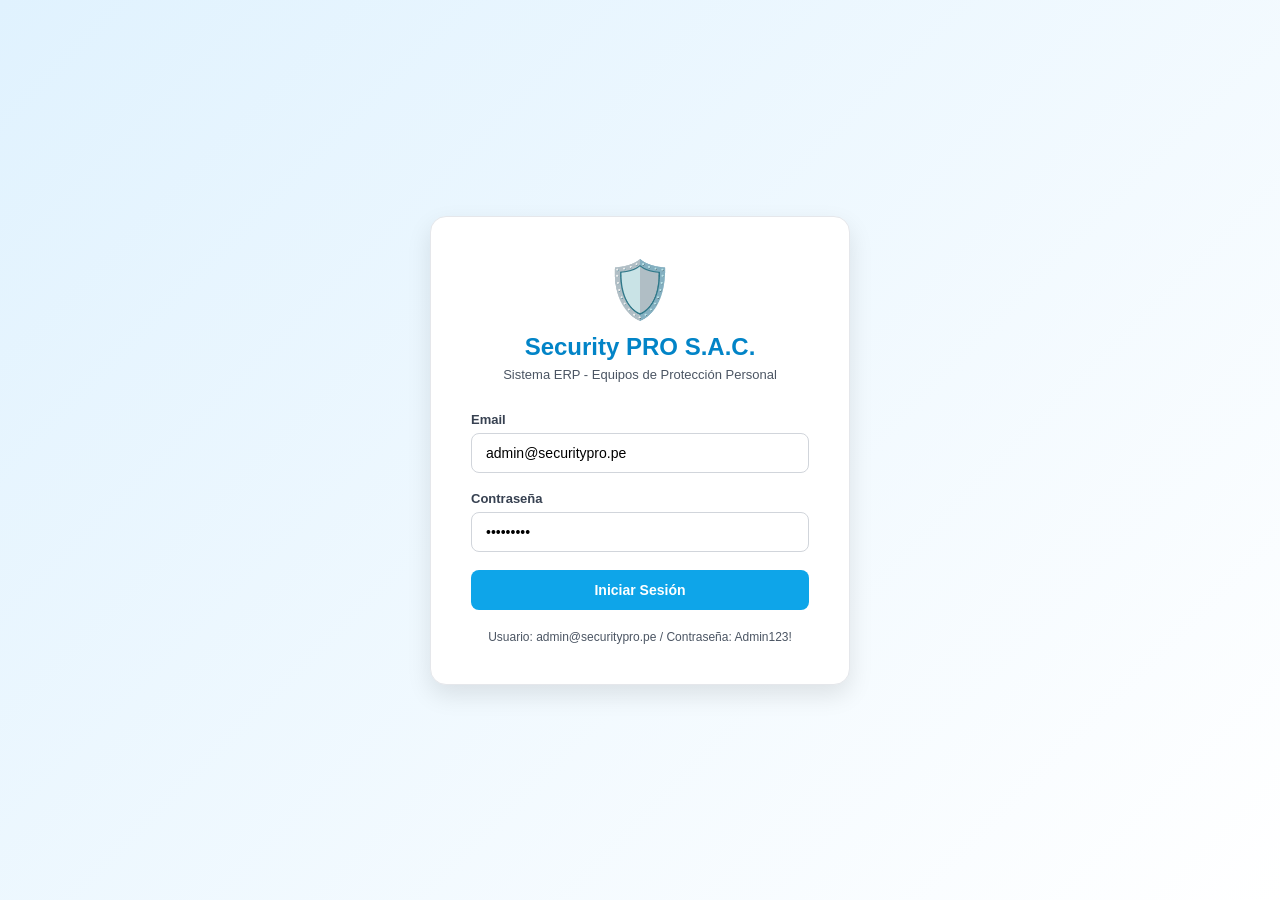
==== wwwroot/index.html @ b0b7c2b2 "Primer commit: subida inicial Security PRO SAC" ====
<!DOCTYPE html>
<html lang="es">
<head>
<meta charset="UTF-8">
<meta name="viewport" content="width=device-width, initial-scale=1.0">
<title>Security PRO S.A.C. - ERP</title>
<link rel="stylesheet" href="css/site.css">
</head>
<body>

<!-- PANTALLA LOGIN -->
<div id="loginView" class="login-container">
  <div class="login-card">
    <div class="logo-login">🛡️</div>
    <h1>Security PRO S.A.C.</h1>
    <p class="subtitle">Sistema ERP - Equipos de Protección Personal</p>
    <form id="loginForm">
      <div class="form-group">
        <label>Email</label>
        <input type="email" id="loginEmail" value="admin@securitypro.pe" required>
      </div>
      <div class="form-group">
        <label>Contraseña</label>
        <input type="password" id="loginPassword" value="Admin123!" required>
      </div>
      <button type="submit" class="btn-primary btn-block">Iniciar Sesión</button>
      <div id="loginError" class="alert-error" style="display:none;"></div>
    </form>
    <p class="login-hint">Usuario: admin@securitypro.pe / Contraseña: Admin123!</p>
  </div>
</div>

<!-- APLICACIÓN PRINCIPAL -->
<div id="appView" style="display:none;">
  <header class="topbar">
    <div class="topbar-left">
      <span class="logo">🛡️</span>
      <span class="brand">Security PRO S.A.C.</span>
    </div>
    <div class="topbar-right">
      <span id="userInfo" class="user-info"></span>
      <button class="btn-logout" onclick="logout()">Cerrar Sesión</button>
    </div>
  </header>

  <div class="layout">
    <aside class="sidebar">
      <nav id="menuNav"></nav>
    </aside>
    <main class="content" id="mainContent">
      <div class="welcome">
        <h2>Bienvenido al Sistema ERP</h2>
        <p>Seleccione una opción del menú lateral para comenzar.</p>
      </div>
    </main>
  </div>
</div>

<!-- MODAL GENÉRICO -->
<div id="modal" class="modal" style="display:none;">
  <div class="modal-content">
    <div class="modal-header">
      <h3 id="modalTitle">Modal</h3>
      <button class="modal-close" onclick="closeModal()">✕</button>
    </div>
    <div class="modal-body" id="modalBody"></div>
  </div>
</div>

<!-- TOAST -->
<div id="toast" class="toast" style="display:none;"></div>

<script src="js/site.js"></script>
</body>
</html>
---- wwwroot/css/site.css ----
/* ============================================================
   SECURITY PRO S.A.C. - ERP
   Paleta: Blanco (base) + Celeste (acento)
   ============================================================ */

:root {
  --white: #ffffff;
  --celeste: #0EA5E9;
  --celeste-dark: #0284C7;
  --celeste-light: #E0F2FE;
  --celeste-lighter: #F0F9FF;
  --gray-50: #F9FAFB;
  --gray-100: #F3F4F6;
  --gray-200: #E5E7EB;
  --gray-300: #D1D5DB;
  --gray-600: #4B5563;
  --gray-700: #374151;
  --gray-800: #1F2937;
  --success: #10B981;
  --warning: #F59E0B;
  --danger: #EF4444;
  --shadow: 0 1px 3px rgba(0,0,0,0.08), 0 1px 2px rgba(0,0,0,0.04);
  --shadow-lg: 0 10px 25px rgba(0,0,0,0.1);
}

* { margin: 0; padding: 0; box-sizing: border-box; }

body {
  font-family: -apple-system, BlinkMacSystemFont, 'Segoe UI', Roboto, sans-serif;
  background: var(--gray-50);
  color: var(--gray-800);
  font-size: 14px;
}

/* ============ LOGIN ============ */
.login-container {
  min-height: 100vh;
  display: flex;
  align-items: center;
  justify-content: center;
  background: linear-gradient(135deg, var(--celeste-light) 0%, var(--white) 100%);
}

.login-card {
  background: var(--white);
  padding: 40px;
  border-radius: 16px;
  box-shadow: var(--shadow-lg);
  width: 100%;
  max-width: 420px;
  text-align: center;
  border: 1px solid var(--gray-200);
}

.logo-login { font-size: 56px; margin-bottom: 10px; }
.login-card h1 { color: var(--celeste-dark); font-size: 24px; margin-bottom: 6px; }
.login-card .subtitle { color: var(--gray-600); font-size: 13px; margin-bottom: 30px; }

.form-group { text-align: left; margin-bottom: 18px; }
.form-group label { display: block; font-weight: 600; margin-bottom: 6px; color: var(--gray-700); font-size: 13px; }
.form-group input, .form-group select, .form-group textarea {
  width: 100%; padding: 11px 14px; border: 1.5px solid var(--gray-300);
  border-radius: 8px; font-size: 14px; transition: all 0.2s; font-family: inherit;
}
.form-group input:focus, .form-group select:focus, .form-group textarea:focus {
  outline: none; border-color: var(--celeste); box-shadow: 0 0 0 3px var(--celeste-light);
}

.btn-primary {
  background: var(--celeste); color: var(--white); border: none;
  padding: 12px 24px; border-radius: 8px; font-size: 14px; font-weight: 600;
  cursor: pointer; transition: background 0.2s;
}
.btn-primary:hover { background: var(--celeste-dark); }
.btn-block { width: 100%; }
.btn-secondary {
  background: var(--white); color: var(--celeste-dark); border: 1.5px solid var(--celeste);
  padding: 10px 20px; border-radius: 8px; font-size: 13px; font-weight: 600; cursor: pointer;
}
.btn-secondary:hover { background: var(--celeste-lighter); }
.btn-danger { background: var(--danger); color: white; border: none; padding: 8px 16px; border-radius: 6px; cursor: pointer; }
.btn-sm { padding: 6px 12px; font-size: 12px; }

.login-hint { margin-top: 20px; font-size: 12px; color: var(--gray-600); }
.alert-error {
  background: #FEE2E2; color: #991B1B; padding: 10px; border-radius: 6px;
  margin-top: 15px; font-size: 13px;
}

/* ============ APP LAYOUT ============ */
.topbar {
  background: var(--celeste);
  color: var(--white);
  height: 60px;
  display: flex;
  align-items: center;
  justify-content: space-between;
  padding: 0 24px;
  box-shadow: var(--shadow);
  position: sticky; top: 0; z-index: 100;
}
.topbar-left { display: flex; align-items: center; gap: 12px; }
.logo { font-size: 28px; }
.brand { font-size: 18px; font-weight: 700; }
.topbar-right { display: flex; align-items: center; gap: 16px; }
.user-info { font-size: 13px; }
.btn-logout {
  background: rgba(255,255,255,0.2); color: var(--white); border: 1px solid rgba(255,255,255,0.3);
  padding: 8px 16px; border-radius: 6px; cursor: pointer; font-size: 13px; font-weight: 600;
}
.btn-logout:hover { background: rgba(255,255,255,0.3); }

.layout { display: flex; min-height: calc(100vh - 60px); }

.sidebar {
  width: 240px; background: var(--white); border-right: 1px solid var(--gray-200);
  padding: 16px 0; overflow-y: auto;
}
.sidebar nav a {
  display: flex; align-items: center; gap: 10px;
  padding: 12px 20px; color: var(--gray-700); text-decoration: none;
  font-size: 13.5px; font-weight: 500; border-left: 3px solid transparent;
  cursor: pointer; transition: all 0.15s;
}
.sidebar nav a:hover { background: var(--celeste-lighter); color: var(--celeste-dark); }
.sidebar nav a.active {
  background: var(--celeste-light); color: var(--celeste-dark);
  border-left-color: var(--celeste); font-weight: 600;
}
.sidebar nav a .icon { font-size: 16px; }

.content { flex: 1; padding: 24px; overflow-x: auto; }
.welcome {
  background: var(--white); padding: 40px; border-radius: 12px;
  box-shadow: var(--shadow); text-align: center; border: 1px solid var(--gray-200);
}
.welcome h2 { color: var(--celeste-dark); margin-bottom: 8px; }
.welcome p { color: var(--gray-600); }

/* ============ COMPONENTES ============ */
.page-header {
  display: flex; justify-content: space-between; align-items: center;
  margin-bottom: 20px;
}
.page-header h2 { color: var(--gray-800); font-size: 22px; }
.page-header .actions { display: flex; gap: 10px; }

.card {
  background: var(--white); border-radius: 10px; padding: 20px;
  box-shadow: var(--shadow); border: 1px solid var(--gray-200); margin-bottom: 20px;
}
.card h3 { color: var(--celeste-dark); font-size: 16px; margin-bottom: 14px; }

.table-wrapper { overflow-x: auto; }
table { width: 100%; border-collapse: collapse; background: var(--white); }
table th {
  background: var(--celeste-light); color: var(--celeste-dark);
  padding: 12px 14px; text-align: left; font-size: 12.5px; font-weight: 700;
  text-transform: uppercase; letter-spacing: 0.3px;
}
table td { padding: 11px 14px; border-bottom: 1px solid var(--gray-200); font-size: 13.5px; }
table tr:hover td { background: var(--celeste-lighter); }

.badge {
  display: inline-block; padding: 3px 10px; border-radius: 12px;
  font-size: 11.5px; font-weight: 600;
}
.badge-success { background: #D1FAE5; color: #065F46; }
.badge-warning { background: #FEF3C7; color: #92400E; }
.badge-danger { background: #FEE2E2; color: #991B1B; }
.badge-info { background: var(--celeste-light); color: var(--celeste-dark); }
.badge-secondary { background: var(--gray-200); color: var(--gray-700); }

.stats-grid {
  display: grid; grid-template-columns: repeat(auto-fit, minmax(220px, 1fr));
  gap: 16px; margin-bottom: 20px;
}
.stat-card {
  background: var(--white); padding: 20px; border-radius: 10px;
  box-shadow: var(--shadow); border-left: 4px solid var(--celeste);
}
.stat-card .label { color: var(--gray-600); font-size: 12.5px; text-transform: uppercase; font-weight: 600; }
.stat-card .value { font-size: 28px; font-weight: 700; color: var(--celeste-dark); margin-top: 6px; }
.stat-card .sub { font-size: 12px; color: var(--gray-600); margin-top: 4px; }

.form-row { display: grid; grid-template-columns: 1fr 1fr; gap: 16px; }
.form-row-3 { display: grid; grid-template-columns: 1fr 1fr 1fr; gap: 16px; }

/* ============ MODAL ============ */
.modal {
  position: fixed; inset: 0; background: rgba(0,0,0,0.5);
  display: flex; align-items: center; justify-content: center; z-index: 1000;
}
.modal-content {
  background: var(--white); border-radius: 12px; width: 90%; max-width: 700px;
  max-height: 90vh; overflow-y: auto; box-shadow: var(--shadow-lg);
}
.modal-header {
  display: flex; justify-content: space-between; align-items: center;
  padding: 18px 24px; border-bottom: 1px solid var(--gray-200);
}
.modal-header h3 { color: var(--celeste-dark); }
.modal-close {
  background: none; border: none; font-size: 22px; cursor: pointer;
  color: var(--gray-600); padding: 0 8px;
}
.modal-body { padding: 24px; }

/* ============ TOAST ============ */
.toast {
  position: fixed; bottom: 24px; right: 24px;
  background: var(--celeste-dark); color: var(--white);
  padding: 14px 22px; border-radius: 8px; box-shadow: var(--shadow-lg);
  font-size: 14px; font-weight: 500; z-index: 2000; animation: slideIn 0.3s;
}
.toast.error { background: var(--danger); }
.toast.success { background: var(--success); }
@keyframes slideIn { from { transform: translateX(100%); opacity: 0; } to { transform: translateX(0); opacity: 1; } }

/* ============ SEMÁFORO ============ */
.semaforo { display: inline-block; width: 14px; height: 14px; border-radius: 50%; }
.semaforo.verde { background: var(--success); }
.semaforo.amarillo { background: var(--warning); }
.semaforo.rojo { background: var(--danger); }

/* ============ RESPONSIVE ============ */
@media (max-width: 768px) {
  .sidebar { width: 60px; }
  .sidebar nav a span:not(.icon) { display: none; }
  .form-row, .form-row-3 { grid-template-columns: 1fr; }
  .topbar { padding: 0 12px; }
  .brand { font-size: 14px; }
  .user-info { display: none; }
}
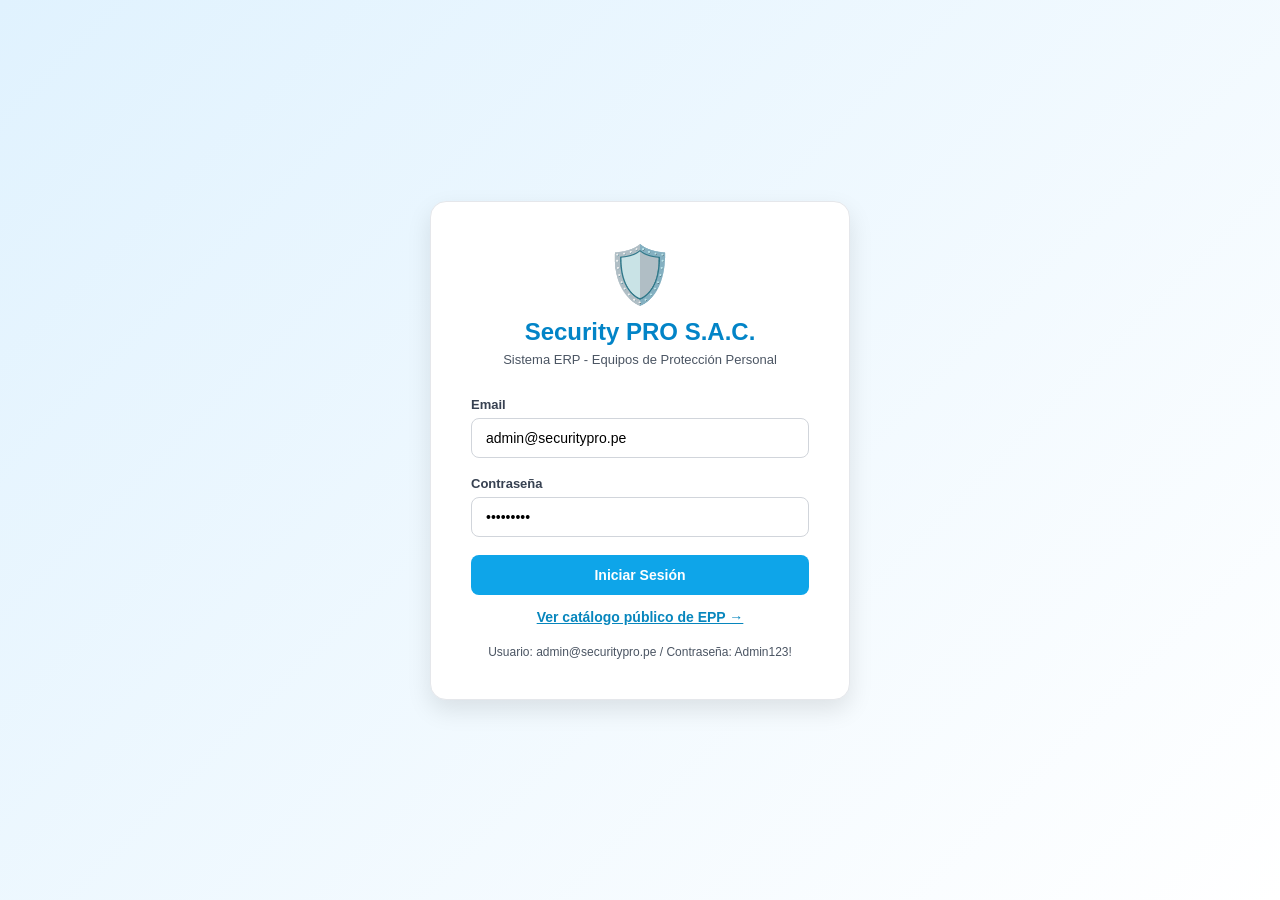
==== commit 52be6546: "feat: implementar catalogo publico con imagenes y cotizaciones" ====
--- a/wwwroot/index.html
+++ b/wwwroot/index.html
@@ -26,6 +26,7 @@
       <button type="submit" class="btn-primary btn-block">Iniciar Sesión</button>
       <div id="loginError" class="alert-error" style="display:none;"></div>
     </form>
+    <p style="text-align:center;margin:14px 0"><a href="catalogo-publico.html" style="color:#0786bd;font-weight:700">Ver catálogo público de EPP →</a></p>
     <p class="login-hint">Usuario: admin@securitypro.pe / Contraseña: Admin123!</p>
   </div>
 </div>
